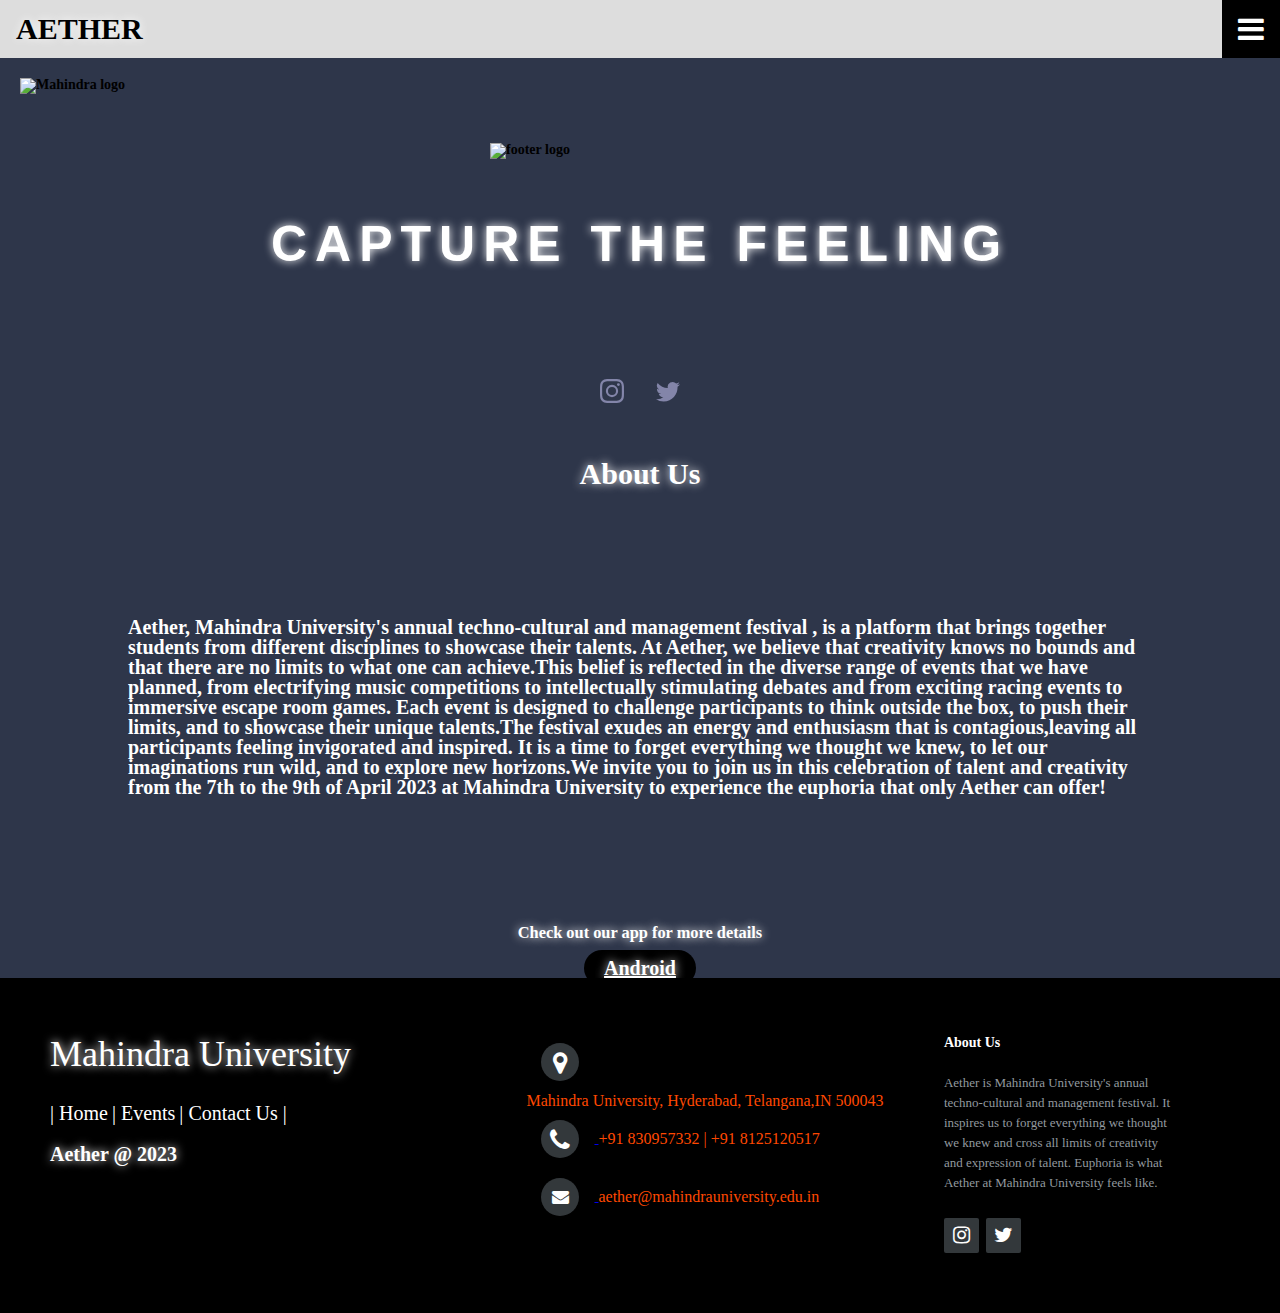
==== about.html @ 625818a2 "Sponsors" ====
<!DOCTYPE html>
<html lang="en">
<head>
    <body>
  <meta charset="UTF-8">
  <meta name="viewport" content="width=device-width, initial-scale=1"> <!-- displays site properly based on user's device -->

  <link rel="icon" type="image/png" sizes="32x32" href="logoo.png">
  <link rel="stylesheet" href="./styles/main.css">
  <link rel="stylesheet" href="./styles/timeline.css">

  
  <title>Aether-MU 2023</title>
  <header id="header">
    <!-- Load an icon library to show a hamburger menu (bars) on small screens -->
<link rel="stylesheet" href="https://cdnjs.cloudflare.com/ajax/libs/font-awesome/4.7.0/css/font-awesome.min.css">

<!-- Top Navigation Menu -->
<div class="topnav">
  <a href="#home" class="glow">AETHER</a>
  <div id="myLinks">

    <a href="index.html" style="font-size: 20px;">Home</a>
    <a href="about.html" style="font-size: 20px;">About Us</a>
      <a href="sponsors.html" style="font-size: 20px;">Sponsors</a>
    <a href="#footer" style="font-size: 20px;">Contact Us</a>
    
  </div>
  <a href="javascript:void(0);" class="icon" onclick="myFunction()">
    <i class="fa fa-bars"></i>
  </a>
</div>

  </header>
  <main>
    <img src="images/Asset 1DM1@1x.png" alt="Mahindra logo" style=" width:110px;height:30px;position: absolute;top: 20px;left: 20px;">
    <img src="images/Aether_White.png" alt="footer logo" style="width:300px;height:250px;margin-top: -50px;">
    <h1 class="glow">Capture the feeling</h1>


    <ul class="social">
      <li>
        <a class="social instagram" href="https://www.instagram.com/aether_mu/"  target="_blank">
          <svg xmlns="http://www.w3.org/2000/svg" width="24" height="24"><path fill="#8385A9" d="M12 2.163c3.204 0 3.584.012 4.85.07 3.252.148 4.771 1.691 4.919 4.919.058 1.265.069 1.645.069 4.849 0 3.205-.012 3.584-.069 4.849-.149 3.225-1.664 4.771-4.919 4.919-1.266.058-1.644.07-4.85.07-3.204 0-3.584-.012-4.849-.07-3.26-.149-4.771-1.699-4.919-4.92-.058-1.265-.07-1.644-.07-4.849 0-3.204.013-3.583.07-4.849.149-3.227 1.664-4.771 4.919-4.919 1.266-.057 1.645-.069 4.849-.069zM12 0C8.741 0 8.333.014 7.053.072 2.695.272.273 2.69.073 7.052.014 8.333 0 8.741 0 12c0 3.259.014 3.668.072 4.948.2 4.358 2.618 6.78 6.98 6.98C8.333 23.986 8.741 24 12 24c3.259 0 3.668-.014 4.948-.072 4.354-.2 6.782-2.618 6.979-6.98.059-1.28.073-1.689.073-4.948 0-3.259-.014-3.667-.072-4.947-.196-4.354-2.617-6.78-6.979-6.98C15.668.014 15.259 0 12 0zm0 5.838a6.162 6.162 0 100 12.324 6.162 6.162 0 000-12.324zM12 16a4 4 0 110-8 4 4 0 010 8zm6.406-11.845a1.44 1.44 0 100 2.881 1.44 1.44 0 000-2.881z"/></svg>
        </a>
      </li>
      <li>
        <a class="social twitter" href="https://twitter.com/aether_mu"  target="_blank">
          <svg xmlns="http://www.w3.org/2000/svg" width="24" height="24" fill="#8385A9" class="bi bi-twitter" viewBox="0 0 16 16"> <path d="M5.026 15c6.038 0 9.341-5.003 9.341-9.334 0-.14 0-.282-.006-.422A6.685 6.685 0 0 0 16 3.542a6.658 6.658 0 0 1-1.889.518 3.301 3.301 0 0 0 1.447-1.817 6.533 6.533 0 0 1-2.087.793A3.286 3.286 0 0 0 7.875 6.03a9.325 9.325 0 0 1-6.767-3.429 3.289 3.289 0 0 0 1.018 4.382A3.323 3.323 0 0 1 .64 6.575v.045a3.288 3.288 0 0 0 2.632 3.218 3.203 3.203 0 0 1-.865.115 3.23 3.23 0 0 1-.614-.057 3.283 3.283 0 0 0 3.067 2.277A6.588 6.588 0 0 1 .78 13.58a6.32 6.32 0 0 1-.78-.045A9.344 9.344 0 0 0 5.026 15z"/> </svg>
        </a>
      </li>
    </ul>
    <br><br><br><br>

    <h2 class="glow" style="color:white; font-size: 30px;">About Us</h1>
      <p  style="color:white; font-size: 20px; margin: 10%; text-align:auto">Aether, Mahindra University's annual techno-cultural and management festival , is a platform
        that brings together students from different disciplines to showcase their talents.
           At Aether, we believe that creativity knows no bounds and that there are no limits to what one can 
       achieve.This belief is reflected in the diverse range of events that we have planned, from
       electrifying music competitions to intellectually stimulating debates and from exciting
       racing events to immersive escape room games. Each event is designed to challenge participants
           to think outside the box, to push their limits, and to showcase their unique talents.The festival exudes an energy
          and enthusiasm that is contagious,leaving all participants feeling invigorated and inspired.  
       It is a time to forget everything we thought we knew, to let our imaginations run wild,
        and to explore new horizons.We invite you to join us in this celebration of talent and creativity 
         from the 7th to the 9th of April 2023 at Mahindra University to experience the euphoria that only Aether can offer!</p>
         <!-- <br><br><br>
         <br> -->
           <h3  style="text-align: center;" class="glow"> Check out our app for more details<br>
             <br>
           <div class="timeline-content">
           <a href="https://drive.google.com/file/d/1UqoKKE1Vs5APlCtp9XwPAPeYBpSYEyCt/view?usp=sharing" style="font-size: 20px;" class="glow">Android</a>
           </div>
           </h3>
           <!-- <br>
           <br> -->
           <footer id="footer" class="footer-distributed">

            <div class="footer-left">
      
              <h3 class="glow"><span>Mahindra University</span></h3>
      
              <p class="footer-links">
                <a href="#" style="font-size: 20px;">Home</a>
                <a href="index.html" style="font-size: 20px;">Events</a>
                <a href="#footer-distributed" style="font-size: 20px;">Contact Us |</a>
      
              <!-- <p class="footer-company-name" -->
                 <p class="glow" style="font-size: 20px;">Aether @ 2023</p> 
            </div>
      
            <div class="footer-center">
      
              <div>
                <i class="fa fa-map-marker"></i>
                <p><a href="https://goo.gl/maps/syToTtqimiRhaeMFA">Mahindra University, Hyderabad, Telangana,IN 500043</p>
              </div>
      
              <div>
                <i class="fa fa-phone"></i>
      
                <p>+91 830957332 | +91 8125120517</p>
              </div>
      
              <div>
                <i class="fa fa-envelope"></i>
      
                <p><a href="mailto:aether@mahindrauniversity.edu.in">aether@mahindrauniversity.edu.in</a></p>
              </div>
      
            </div>
      
            <div class="footer-right">
      
              <h4 class="footer-company-about">
                <span>About Us</span>
                Aether is Mahindra University's annual
      techno-cultural and management festival. It inspires
      us to forget everything we thought we knew and
      cross all limits of creativity and expression of talent.
      Euphoria is what Aether at Mahindra University feels
      like.
              </h4>
              <div class="footer-icons">
      
                <a href="https://www.instagram.com/aether_mu/"><i class="fa fa-instagram"></i></a>
                <a href="https://twitter.com/aether_mu"><i class="fa fa-twitter"></i></a>
      
              </div>
      
            </div>
      
          </footer>

        
  </main>


  <script src="https://cdnjs.cloudflare.com/ajax/libs/gsap/3.5.1/gsap.min.js"></script>
  <script src="./script.js"></script>

    </body>
</html>
---- styles/main.css ----
@import url("https://fonts.googleapis.com/css2?family=Red+Hat+Text:wght@700&display=swap");
* {
  -webkit-box-sizing: border-box;
  box-sizing: border-box;
}
@import url("https://cdn.jsdelivr.net/npm/bootstrap-icons@1.8.3/font/bootstrap-icons.css");

* {
  margin: 0;
  padding: 0;
  font-family: "Roboto", Sans-Serif;
}
.active {
  font-weight: bold;
}
.a-link {
  text-decoration: none;
}
.box-alert {
  display: none;
}
.body-container {
  width: 100%;
  height: 520px;
  padding: 50px;
  display: flex;
  flex-direction: column;
  justify-content: space-around;
  background-color: #f0f0f0;
}


/* Style the navigation menu */
.topnav {
  overflow: hidden;
  background: url(../images/xy.jpg);
  position: relative;
}

/* Hide the links inside the navigation menu (except for logo/home) */
.topnav #myLinks {
  display: none;
}

/* Style navigation menu links */
.topnav a {
  color: white;
  padding: 14px 16px;
  text-decoration: none;
  font-size: 30px;
  display: block;
}

/* Style the hamburger menu */
.topnav a.icon {
  background: rgb(0, 0, 0);
  display: block;
  position: absolute;
  right: 0;
  top: 0;
}

/* Add a grey background color on mouse-over */
.topnav a:hover {
  /* background: url(../images/xy.jpg); */
  background-color: #ddd; 
  color: black;
}

/* Style the active link (or home/logo) */
.active {
  background: url(../images/xy.jpg);
  /* background-color: #04AA6D; */
  color: white;
}

/* Screen Mobile */
@media only screen and (max-width: 576px) {
  .navbar {
    height: 100px;
  }

  .navbar .navbar-brand {
    margin-left: 1.5rem;
  }

  .navbar-wrap {
    text-align: center;
    vertical-align: middle;
  } 

  body {
    /* padding: 20px;
    margin: 50% auto; */
    background-color: #161616;
  }
  .body-container {
    display: none;
  }
  .box-alert {
    width: 100%;
    height: 250px;
    display: block;
    border: 2px solid coral;
    border-radius: 10px;
    overflow: hidden;
  }
  .box-alert .head-alert {
    padding: 10px;
    background-color: coral;
    border-radius: none;
  }
  .box-alert .head-alert .text-alert {
    color: whitesmoke;
    letter-spacing: 5.5px;
    text-align: center;
  }
  .box-alert .body-alert {
    height: 100%;
    padding: 10px;
    background-color: #f4f5f6;
  }
  .box-alert .body-alert span {
    color: red;
    font-weight: bold;
    font-size: 20px;
  }
  .box-alert .body-alert p {
    font-size: 16px;
    font-style: italic;
    text-align: justify;
  }
  .box-alert .body-alert .body-ttd {
    width: 180px;
    float: right;
    margin-top: 38px;
  }
  .box-alert .body-alert .body-ttd p {
    font-size: 13px;
    float: right;
  }
  .box-alert .body-alert .body-ttd .ttd {
    color: coral;
    font-size: 20px;
    font-weight: bold;
  }
}
main {
  height: 100vh;
  background: url(../images/xy.jpg);
  /* background-size: 100% 100%; */
  background-position: center center;
  display: -webkit-box;
  display: -ms-flexbox;
  display: flex;
  -webkit-box-orient: vertical;
  -webkit-box-direction: normal;
  -ms-flex-flow: column nowrap;
  flex-flow: column nowrap;
  -webkit-box-align: center;
  -ms-flex-align: center;
  align-items: center;
  -webkit-box-pack: start;
  -ms-flex-pack: start;
  justify-content: flex-start;
  padding-top: 15vh;
  position: relative;
}

body {
  font: 700 14px/1 "Red Hat Text", sans-serif;
  background: url("../images/xy.jpg") repeat 0 bottom;
  background-color: #2e364a;
  height: 100vh;
  margin: 0;
}
.glow {
  color: #fff;
  text-shadow: 0 0 10px #fff;;
  animation: glowing 2s ease-in-out infinite;
}

@keyframes glowing {
  0% {
    text-shadow: 0 0 10px #fff;;
  }
  50% {
    text-shadow: 0 0 20px #fff;;
  }
  100% {
    text-shadow: 0 0 10px #fff;;
  }
}

h1 {
  font-family: sans-serif;
  font-size: 5vw;
  margin: 60px 0 50px;
  letter-spacing: 8px;
  color: #fff;
  text-transform: uppercase;
}

.countdown {
  display: -webkit-box;
  display: -ms-flexbox;
  display: flex;
  -webkit-box-orient: horizontal;
  -webkit-box-direction: normal;
  -ms-flex-flow: row nowrap;
  flex-flow: row nowrap;
}

.title {
  color: #8486a9;
  font-size: 1em;
  text-transform: uppercase;
  letter-spacing: 3px;
}

.countdown-block {
  display: -webkit-box;
  display: -ms-flexbox;
  display: flex;
  -webkit-box-orient: vertical;
  -webkit-box-direction: normal;
  -ms-flex-flow: column nowrap;
  flex-flow: column nowrap;
  -webkit-box-align: center;
  -ms-flex-align: center;
  align-items: center;
  margin-right: 30px;
}

.countdown-block:last-child {
  margin-right: 0;
}

.time-elem {
  position: relative;
  color: #da5a36;
  position: relative;
  height: 100px;
  width: 70px;
  background-color: #33354d;
  border-radius: 8px;
  text-align: center;
  font-size: 3em;
  overflow: hidden;
  margin-bottom: 27px;
  line-height: 100px;
  -webkit-box-shadow: 0px 8px 0px 0px #16151d;
  box-shadow: 0px 8px 0px 0px #16151d;
}

.time-elem::before,
.time-elem::after {
  content: "";
  position: absolute;
  z-index: 6;
  top: calc(50% - 5px);
  background: #24242e;
  border-radius: 50%;
  width: 10px;
  height: 10px;
}

.time-elem::before {
  left: -5px;
}

.time-elem::after {
  right: -5px;
}

.time-elem > span {
  position: absolute;
  left: 0;
  right: 0;
}

.top {
  z-index: 3;
  background-color: #2a2a41;
  -webkit-transform-origin: 50% 100%;
  transform-origin: 50% 100%;
  -webkit-transform: perspective(200px);
  transform: perspective(200px);
}

.time-elem .top::after,
.time-elem .bottom-back::after {
  content: "";
  position: absolute;
  z-index: -1;
  left: 0;
  bottom: 0;
  width: 100%;
  height: 100%;
  border-bottom: 1px solid #24242e;
}

.bottom {
  z-index: 1;
}

.bottom::before {
  content: "";
  position: absolute;
  display: block;
  top: 0;
  left: 0;
  width: 100%;
  height: 50%;
  background-color: #33354d;
}

.bottom-back {
  z-index: 2;
  top: 0;
  height: 50%;
  overflow: hidden;
  background-color: #33354d;
}

.bottom-back span {
  position: absolute;
  top: 0;
  left: 0;
  right: 0;
  bottom: 0;
  margin: auto;
}

.top,
.top-back {
  height: 50%;
  overflow: hidden;
  -webkit-backface-visibility: hidden;
  backface-visibility: hidden;
}

.top-back {
  z-index: 4;
  bottom: 0;
  -webkit-transform-origin: 50% 0;
  transform-origin: 50% 0;
  background-color: #33354d;
  -webkit-transform: perspective(200px) rotateX(180deg);
  transform: perspective(200px) rotateX(180deg);
}

.top-back span {
  position: absolute;
  top: -100%;
  left: 0;
  right: 0;
  margin: auto;
}

.social {
  /* position: absolute; */
  bottom: 56px;
  list-style-type: none;
  display: -webkit-box;
  display: -ms-flexbox;
  display: flex;
  -webkit-box-orient: horizontal;
  -webkit-box-direction: normal;
  -ms-flex-flow: row;
  flex-flow: row;
  padding: 0;
  margin-top: 30px;
}

.social li {
  margin-right: 32px;
}

.social li a path {
  -webkit-transition: fill 0.3s ease;
  transition: fill 0.3s ease;
}

.social li:last-child {
  margin-right: 0;
}

.social.instagram :hover path {
  fill: #fb6087;
}

.social.twitter:hover path {
  fill: #3cc7ed;
}

.container {
  min-height: 100vh;
  width: 100%;
  display: flex;
  align-items: center;
  justify-content: center;
  padding: 100px 0;
  background: url("../images/xy.jpg");
  /* background-color: #111; */
}
.timeline {
  width: 80%;
  height: auto;
  max-width: 800px;
  margin: 0 auto;
  position: relative;
}

.timeline ul {
  list-style: none;
}
.timeline ul li {
  padding: 20px;
  background-color: #1e1f22;
  color: white;
  border-radius: 10px;
  margin-bottom: 20px;
}
.timeline ul li:last-child {
  margin-bottom: 0;
}
.timeline-content h1 {
  letter-spacing: 3px;
  font-weight: 10;
  font-size: 25px;
  line-height: normal;
  margin-bottom: 5px;
  margin-top: 0px;
  font-weight: bold;
}
.timeline-content p {
  /* font-size: 15px; */
  line-height: normal;
  margin-bottom: 20px;
  font-weight: lighter;
}

.timeline-content a {
  background: #000000;
  color: #fff;
  padding: 7px 20px;
  border-radius: 50px;
}
.timeline-content .date {
  font-size: 12px;
  font-weight: 300;
  margin-bottom: 10px;
  letter-spacing: 2px;
}

/* code for large screens */

@media only screen and (min-width: 768px) {
  h1 {
    font-family: sans-serif;
    font-size: 50px;
    margin: 60px 0 50px;
    letter-spacing: 8px;
    color: #fff;
    text-transform: uppercase;
  }

  .countdown {
    display: -webkit-box;
    display: -ms-flexbox;
    display: flex;
    -webkit-box-orient: horizontal;
    -webkit-box-direction: normal;
    -ms-flex-flow: row nowrap;
    flex-flow: row nowrap;
  }

  .title {
    color: #8486a9;
    font-size: 1em;
    text-transform: uppercase;
    letter-spacing: 6px;
  }

  .countdown-block {
    display: -webkit-box;
    display: -ms-flexbox;
    display: flex;
    -webkit-box-orient: vertical;
    -webkit-box-direction: normal;
    -ms-flex-flow: column nowrap;
    flex-flow: column nowrap;
    -webkit-box-align: center;
    -ms-flex-align: center;
    align-items: center;
    margin-right: 30px;
  }

  .countdown-block:last-child {
    margin-right: 0;
  }

  .time-elem {
    position: relative;
    color: #da5a36;
    position: relative;
    height: 140px;
    width: 150px;
    background-color: #33354d;
    border-radius: 8px;
    text-align: center;
    font-size: 5.5em;
    overflow: hidden;
    margin-bottom: 27px;
    line-height: 138px;
    -webkit-box-shadow: 0px 8px 0px 0px #16151d;
    box-shadow: 0px 8px 0px 0px #16151d;
  }

  .time-elem::before,
  .time-elem::after {
    content: "";
    position: absolute;
    z-index: 6;
    top: calc(50% - 5px);
    background: #24242e;
    border-radius: 50%;
    width: 10px;
    height: 10px;
  }

  .time-elem::before {
    left: -5px;
  }

  .time-elem::after {
    right: -5px;
  }

  .time-elem > span {
    position: absolute;
    left: 0;
    right: 0;
  }

  .top {
    z-index: 3;
    background-color: #2a2a41;
    -webkit-transform-origin: 50% 100%;
    transform-origin: 50% 100%;
    -webkit-transform: perspective(200px);
    transform: perspective(200px);
  }

  .time-elem .top::after,
  .time-elem .bottom-back::after {
    content: "";
    position: absolute;
    z-index: -1;
    left: 0;
    bottom: 0;
    width: 100%;
    height: 100%;
    border-bottom: 1px solid #24242e;
  }

  .bottom {
    z-index: 1;
  }

  .bottom::before {
    content: "";
    position: absolute;
    display: block;
    top: 0;
    left: 0;
    width: 100%;
    height: 50%;
    
    background-color: #33354d;
  }

  .bottom-back {
    z-index: 2;
    top: 0;
    height: 50%;
    overflow: hidden;
    
    background-color: #33354d;
  }

  .bottom-back span {
    position: absolute;
    top: 0;
    left: 0;
    right: 0;
    bottom: 0;
    margin: auto;
  }

  .top,
  .top-back {
    height: 50%;
    overflow: hidden;
    -webkit-backface-visibility: hidden;
    backface-visibility: hidden;
  }

  .top-back {
    z-index: 4;
    bottom: 0;
    -webkit-transform-origin: 50% 0;
    transform-origin: 50% 0;
    background-color: #33354d;
    -webkit-transform: perspective(200px) rotateX(180deg);
    transform: perspective(200px) rotateX(180deg);
  }

  .top-back span {
    position: absolute;
    top: -100%;
    left: 0;
    right: 0;
    margin: auto;
  }

  .social {
    /* position: absolute; */
    bottom: 16px;
    list-style-type: none;
    display: -webkit-box;
    display: -ms-flexbox;
    display: flex;
    -webkit-box-orient: horizontal;
    -webkit-box-direction: normal;
    -ms-flex-flow: row;
    flex-flow: row;
    padding: 0;
    /* margin-bottom: 10px; */
  }

  .social li {

    margin-right: 32px;
  }

  .social li a path {
    -webkit-transition: fill 0.3s ease;
    transition: fill 0.3s ease;
  }

  .social li:last-child {

    margin-right: 0;
  }

  .social.instagram :hover path {
    align-items: center;
    fill: #fb6087;
  }

  .social.twitter:hover path {
    align-items: center;
    fill: #3cc7ed;
  }

  .container {
    min-height: 100vh;
    width: 100%;
    display: flex;
    align-items: center;
    justify-content: center;
    padding: 100px 0;
    background: url("../images/xy.jpg");
    background-color: #111;
  }
  .timeline {
    width: 100%;
    height: auto;
    max-width: 800px;
    margin: 0 auto;
    position: relative;
  }

  .timeline ul {
    list-style: none;
  }
  .timeline ul li {
    padding: 20px;
    background-color: #1e1f22;
    color: white;
    border-radius: 10px;
    margin-bottom: 20px;
  }
  .timeline ul li:last-child {
    margin-bottom: 0;
  }
  .timeline-content h1 {
    letter-spacing: 3px;
    font-weight: 10;
    font-size: 25px;
    line-height: normal;
    margin-bottom: 5px;
    margin-top: 0px;
    font-weight: bold;
  }
  .timeline-content p {
    /* font-size: 15px; */
    line-height: normal;
    margin-bottom: 20px;
    font-weight: lighter;
  }

  .timeline-content a {
    background: #000000;
    color: #fff;
    padding: 7px 20px;
    border-radius: 50px;
  }
  .timeline-content .date {
    font-size: 15px;
    font-weight: 300;
    margin-bottom: 10px;
    letter-spacing: 2px;
  }

  .timeline:before {
    content: "";
    position: absolute;
    top: 0;
    left: 50%;
    transform: translateX(-50%);
    width: 2px;
    height: 100%;
    background-color: gray;
  }
  .timeline ul li {
    width: 50%;
    position: relative;
    margin-bottom: 50px;
  }
  .timeline ul li:nth-child(odd) {
    float: left;
    clear: right;
    transform: translateX(-30px);
    border-radius: 20px 0px 20px 20px;
  }
  .timeline ul li:nth-child(even) {
    float: right;
    clear: left;
    transform: translateX(30px);
    border-radius: 0px 20px 20px 20px;
  }
  .timeline ul li::before {
    content: "";
    position: absolute;
    height: 20px;
    width: 20px;
    border-radius: 50%;
    background-color: gray;
    top: 0px;
  }
  .timeline ul li:nth-child(odd)::before {
    transform: translate(50%, -50%);
    right: -30px;
  }
  .timeline ul li:nth-child(even)::before {
    transform: translate(-50%, -50%);
    left: -30px;
  }
  .timeline-content .date {
    position: absolute;
    top: -30px;
  }
  .timeline ul li:hover::before {
    background-color: rgb(97, 11, 126);
  }
  site-footer {
  background: orange;
}

#footer-content {
  background: url(../images/xy.jpg);
  background-position: center center;
  position: relative;
}
.social {
  /* position: absolute; */
  bottom: 56px;
  list-style-type: none;
  display: -webkit-box;
  display: -ms-flexbox;
  display: flex;
  -webkit-box-orient: horizontal;
  -webkit-box-direction: normal;
  -ms-flex-flow: row;
  flex-flow: row;
  padding: 0;
  margin-top: 30px;
}

.social li {
  margin-right: 32px;
}

.social li a path {
  -webkit-transition: fill 0.3s ease;
  transition: fill 0.3s ease;
}

.social li:last-child {
  margin-right: 0;
}

.social.instagram :hover path {
  fill: #fb6087;
}

.social.twitter:hover path {
  fill: #3cc7ed;
}

.container {
  min-height: 100vh;
  width: 100%;
  display: flex;
  align-items: center;
  justify-content: center;
  padding: 100px 0;
  background: url("../images/xy.jpg");
  /* background-color: #111; */
}
/*footerrrr */

}@import url(https://fonts.googleapis.com/css?family=Open+Sans:400,500,300,700);

* {
  font-family: Open Sans;
}


.footer-distributed{
	background: #000000;
	box-shadow: 0 1px 1px 0 rgba(0, 0, 0, 0.12);
	box-sizing: border-box;
	width: 100%;
	text-align: left;
	font: bold 16px sans-serif;
	padding: 55px 50px;
}

.footer-distributed .footer-left,
.footer-distributed .footer-center,
.footer-distributed .footer-right{
	display: inline-block;
	vertical-align: top;
}

/* Footer left */

.footer-distributed .footer-left{
	width: 40%;
}

/* The company logo */

.footer-distributed h3{
	color:  #ffffff;
	font: normal 36px 'Open Sans', cursive;
	margin: 0;
}

.footer-distributed h3 span{
	color:  rgb(255, 255, 255);
}

/* Footer links clear*/

.footer-distributed .footer-links{
	color:  #ffffff;
	margin: 20px 0 12px;
	padding: 0;
}

.footer-distributed .footer-links a{
	display:inline-block;
	line-height: 1.8;
  font-weight:400;
	text-decoration: none;
	color:  inherit;
}

.footer-distributed .footer-company-name{
	color:  #222;
	font-size: 14px;
	font-weight: normal;
	margin: 0;
}

/* Footer Center */

.footer-distributed .footer-center{
	width: 35%;
}

.footer-distributed .footer-center i{
	background-color:  #33383b;
	color: #ffffff;
	font-size: 25px;
	width: 38px;
	height: 38px;
	border-radius: 50%;
	text-align: center;
	line-height: 42px;
	margin: 10px 15px;
	vertical-align: middle;
}

.footer-distributed .footer-center i.fa-envelope{
	font-size: 17px;
	line-height: 38px;
}

.footer-distributed .footer-center p{
	display: inline-block;
	color: rgb(255, 72, 0);
  font-weight:400;
	vertical-align: middle;
	margin:0;
}

.footer-distributed .footer-center p span{
	display:block;
	font-weight: normal;
	font-size:14px;
	line-height:2;
}

.footer-distributed .footer-center p a{
	color:  rgb(255, 72, 0);
	text-decoration: none;;
}

.footer-distributed .footer-links a:before {
  content: "|";
  font-weight:300;
  font-size: 20px;
  left: 0;
  color: rgb(255, 255, 255);
  display: inline-block;
  padding-right: 5px;
}

.footer-distributed .footer-links .link-1:before {
  content: none;
}

/* Footer Right  */

.footer-distributed .footer-right{
	width: 20%;
}

.footer-distributed .footer-company-about{
	line-height: 20px;
	color:  #92999f;
	font-size: 13px;
	font-weight: normal;
	margin: 0;
}

.footer-distributed .footer-company-about span{
	display: block;
	color:  #ffffff;
	font-size: 14px;
	font-weight: bold;
	margin-bottom: 20px;
}

.footer-distributed .footer-icons{
	margin-top: 25px;
}

.footer-distributed .footer-icons a{
	display: inline-block;
	width: 35px;
	height: 35px;
	cursor: pointer;
	background-color:  #33383b;
	border-radius: 2px;

	font-size: 20px;
	color: #ffffff;
	text-align: center;
	line-height: 35px;

	margin-right: 3px;
	margin-bottom: 5px;
}

/* If you don't want the footer to be responsive, remove these media queries */

@media (max-width: 880px) {

	.footer-distributed{
		font: bold 14px sans-serif;
	}

	.footer-distributed .footer-left,
	.footer-distributed .footer-center,
	.footer-distributed .footer-right{
		display: block;
		width: 100%;
		margin-bottom: 40px;
		text-align: center;
	}

	.footer-distributed .footer-center i{
		margin-left: 0;
	}
  

}
/* Three image containers (use 25% for four, and 50% for two, etc) */
.column {
  float: left;
  width: 33.33%;
  padding: 5px;
  margin-left: 10px;
  margin-right: 10px;
}

/* Clear floats after image containers */
.row::after {
  content: "";
  clear: both;
  display: table;
}

.row {
  display: flex;
}

.column {
  flex: 33.33%;
  padding: 5px;
}

/*# sourceMappingURL=main.css.map */
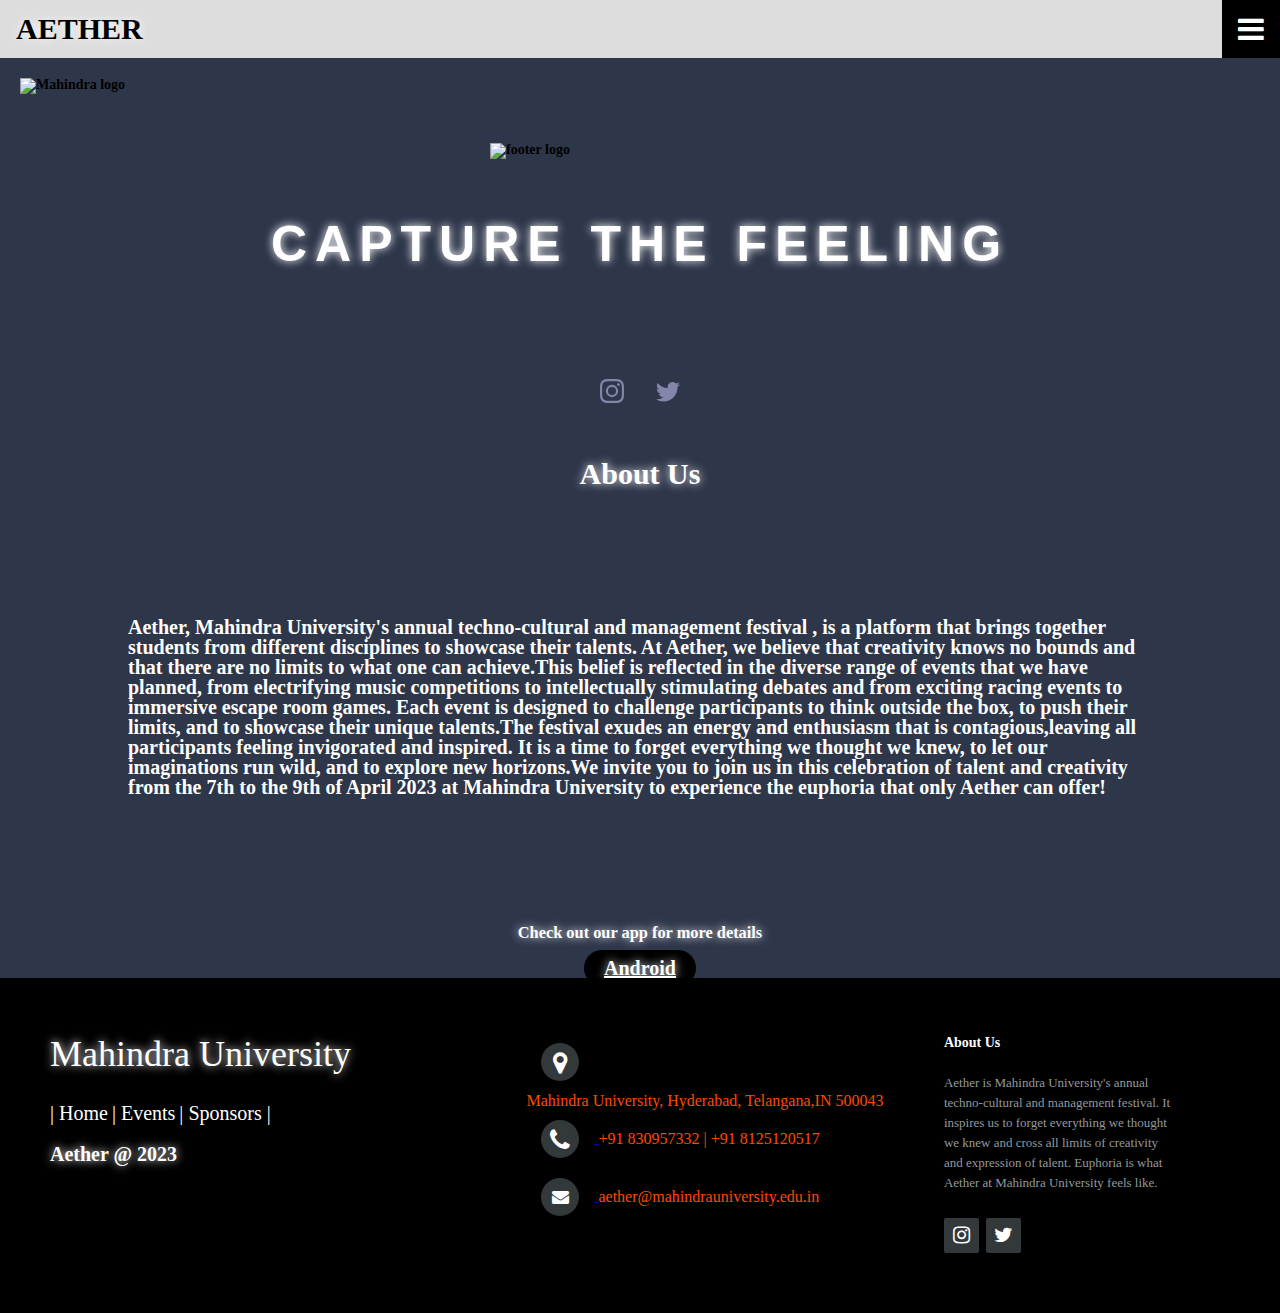
==== commit 6e827d3b: "Update_footer fix" ====
--- a/about.html
+++ b/about.html
@@ -83,7 +83,7 @@
               <p class="footer-links">
                 <a href="#" style="font-size: 20px;">Home</a>
                 <a href="index.html" style="font-size: 20px;">Events</a>
-                <a href="#footer-distributed" style="font-size: 20px;">Contact Us |</a>
+                 <a href="sponsors.html" style="font-size: 20px;">Sponsors |</a>
       
               <!-- <p class="footer-company-name" -->
                  <p class="glow" style="font-size: 20px;">Aether @ 2023</p> 
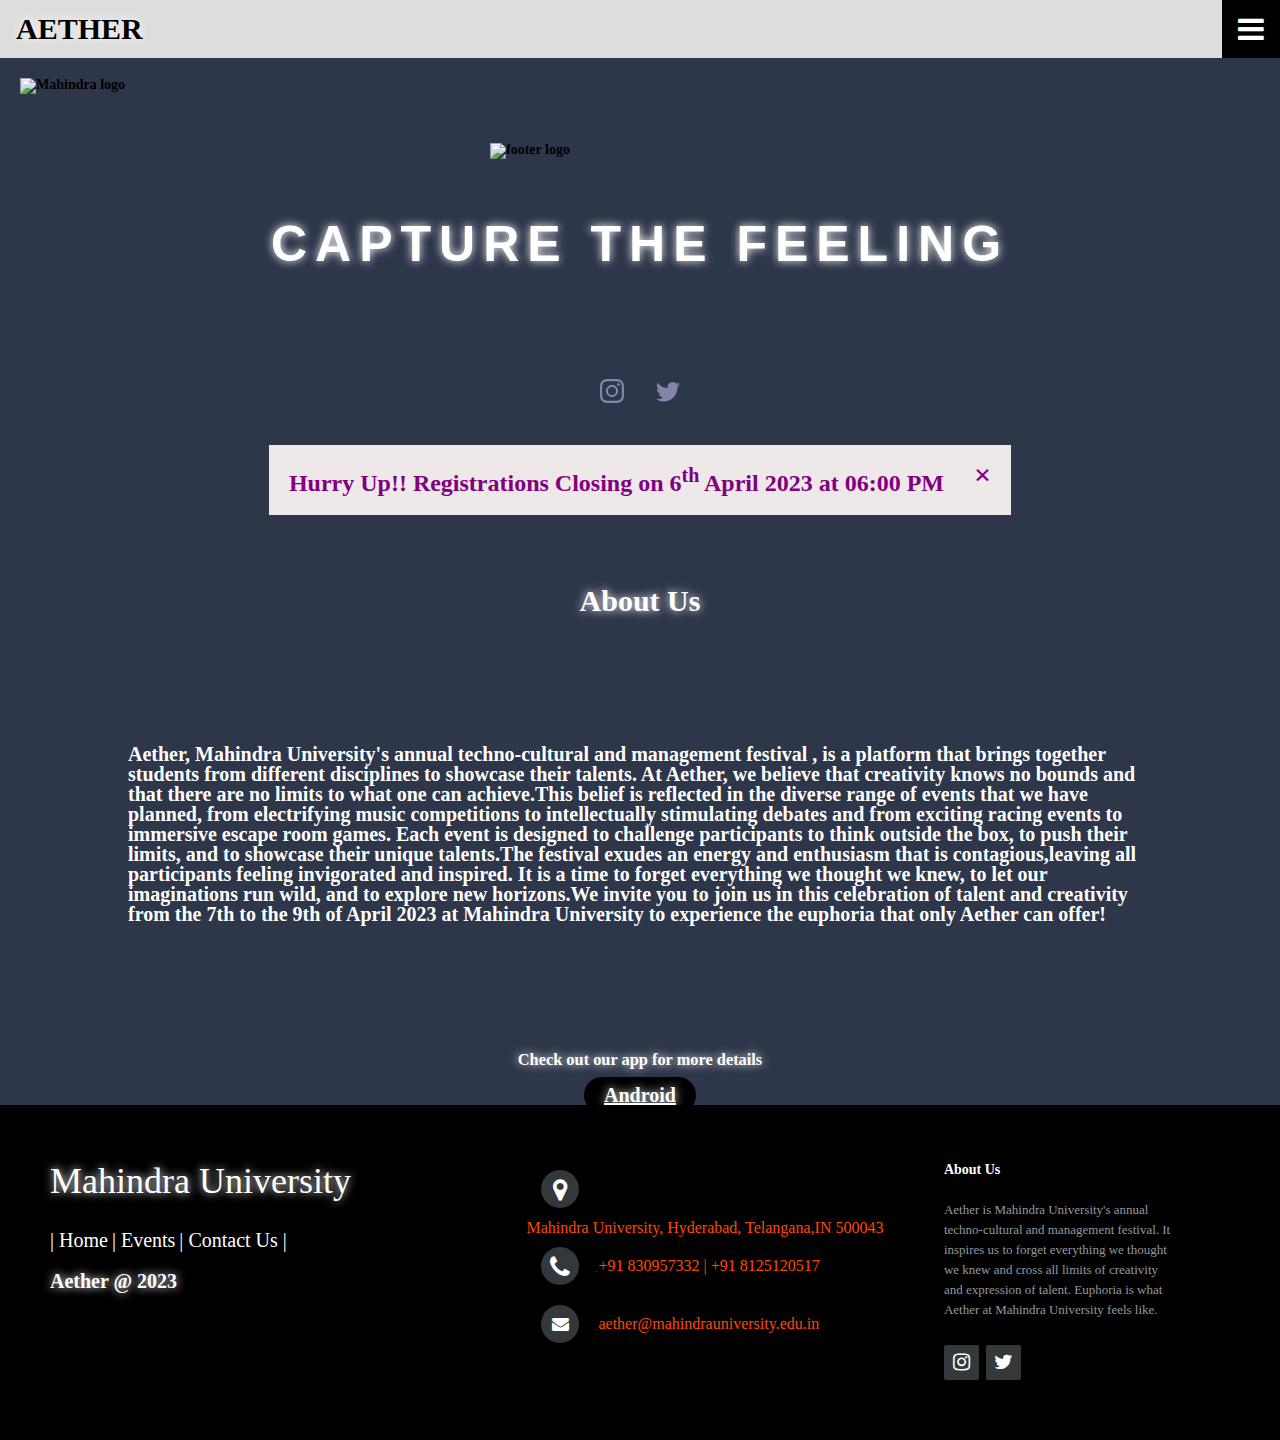
==== commit d9bacc84: "Alerts" ====
--- a/about.html
+++ b/about.html
@@ -50,6 +50,11 @@
         </a>
       </li>
     </ul>
+    <br><br><br>
+    <div class="alert">
+      <span class="closebtn" onclick="this.parentElement.style.display='none';">&times;</span>
+      Hurry Up!!  Registrations Closing on 6<sup>th</sup> April 2023 at 06:00 PM
+    </div>
     <br><br><br><br>
 
     <h2 class="glow" style="color:white; font-size: 30px;">About Us</h1>
@@ -83,7 +88,7 @@
               <p class="footer-links">
                 <a href="#" style="font-size: 20px;">Home</a>
                 <a href="index.html" style="font-size: 20px;">Events</a>
-                 <a href="sponsors.html" style="font-size: 20px;">Sponsors |</a>
+                <a href="#footer-distributed" style="font-size: 20px;">Contact Us |</a>
       
               <!-- <p class="footer-company-name" -->
                  <p class="glow" style="font-size: 20px;">Aether @ 2023</p> 
--- a/styles/main.css
+++ b/styles/main.css
@@ -3,6 +3,35 @@
   -webkit-box-sizing: border-box;
   box-sizing: border-box;
 }
+
+/* The alert message box */
+.alert {
+  padding: 20px;
+  font-size: x-large;
+  margin-left: 100px;
+  margin-right: 100px;
+  background-color: rgb(239, 232, 232); /* Red */
+  color: purple;
+  margin-bottom: 15px;
+}
+
+/* The close button */
+.closebtn {
+  margin-left: 30px;
+  color: purple;
+  font-weight: bold;
+  float: right;
+  font-size: 30px;
+  line-height: 20px;
+  cursor: pointer;
+  transition: 0.5s;
+}
+
+/* When moving the mouse over the close button */
+.closebtn:hover {
+  color: black;
+}
+
 @import url("https://cdn.jsdelivr.net/npm/bootstrap-icons@1.8.3/font/bootstrap-icons.css");
 
 * {
